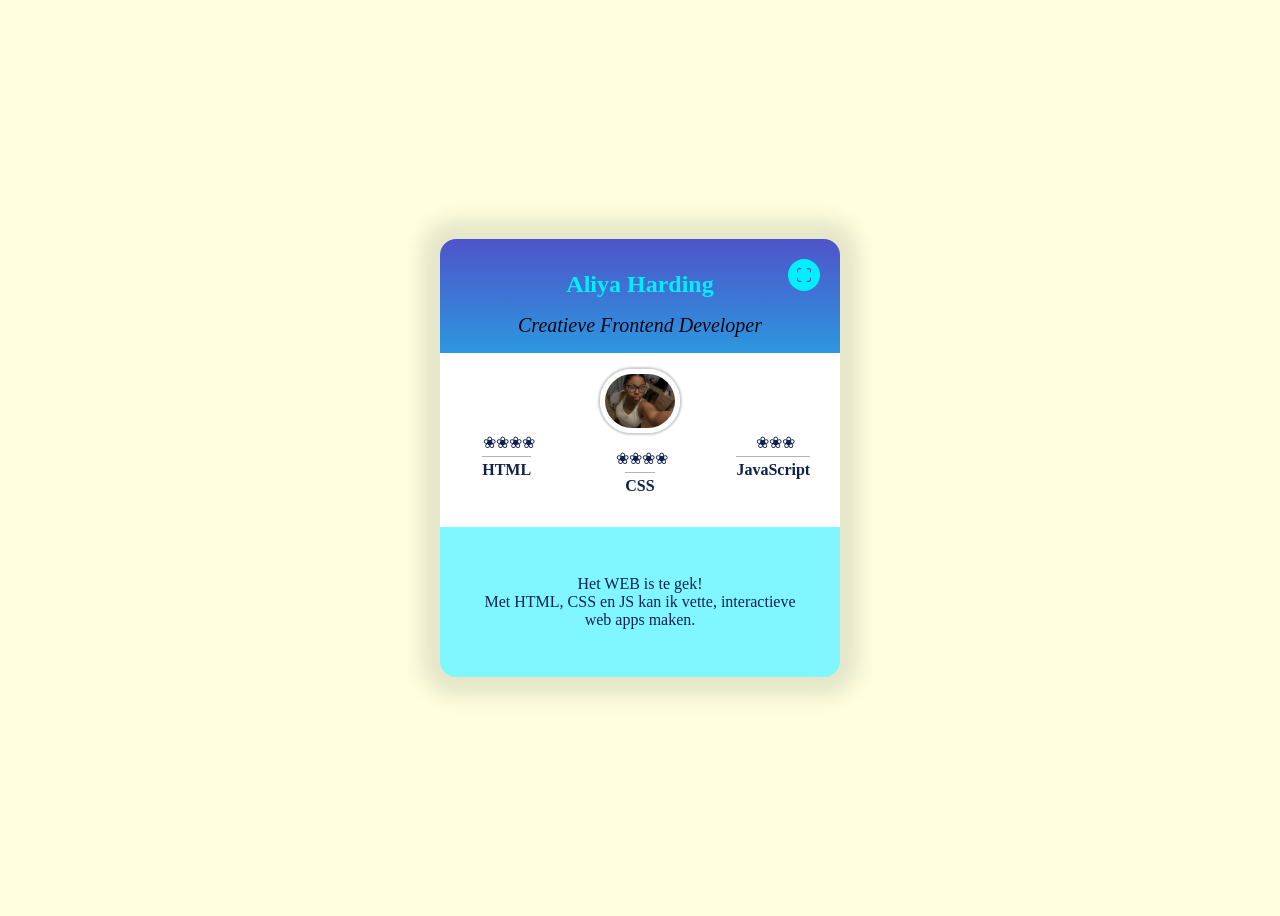
==== index.html @ 5bb04730 "nieuwe foto" ====
<!DOCTYPE html>
<html lang="nl">
  <head>
    <meta charset="UTF-8">
    <meta name="viewport" content="width=device-width, initial-scale=1.0">
    <title>FDND Visitekaartje</title>
    <link rel="stylesheet" href="styles/style.css">
  </head>
  <body>
    
    <article>
      
      <header>
        
        <h1>Aliya Harding</h1>
        
        <p class="slogan"><em>Creatieve Frontend Developer</em></p>
        
        <button>
          <svg width="24" height="24" viewBox="0 0 24 24" stroke-width="1.5" stroke="#2c3e50" fill="none" stroke-linecap="round" stroke-linejoin="round">
            <title>Wijzig layout</title>
            <path stroke="none" d="M0 0h24v24H0z" fill="none"></path>
            <path d="M4 8v-2a2 2 0 0 1 2 -2h2"></path>
            <path d="M4 16v2a2 2 0 0 0 2 2h2"></path>
            <path d="M16 4h2a2 2 0 0 1 2 2v2"></path>
            <path d="M16 20h2a2 2 0 0 0 2 -2v-2"></path>
          </svg>
          <svg width="24" height="24" viewBox="0 0 24 24" stroke-width="1.5" stroke="red" fill="none" stroke-linecap="round" stroke-linejoin="round">
            <path stroke="none" d="M0 0h24v24H0z" fill="none"></path>
            <path d="M15 19v-2a2 2 0 0 1 2 -2h2"></path>
            <path d="M15 5v2a2 2 0 0 0 2 2h2"></path>
            <path d="M5 15h2a2 2 0 0 1 2 2v2"></path>
            <path d="M5 9h2a2 2 0 0 0 2 -2v-2"></path>
          </svg>
        </button>
        
      </header>
  
      <img src="assets/IMG_4258.jpg" alt="" width="800" height="800">

      <dl>
        <dt>HTML</dt>
        <dd>❀❀❀❀</dd>
        
        <dt>CSS</dt>
        <dd>❀❀❀❀</dd>
        
        <dt>JavaScript</dt>
        <dd>❀❀❀</dd>
      </dl>
  
      <p>Het WEB is te gek! <br> Met HTML, CSS en JS kan ik vette, interactieve web apps maken.</p>
      
    </article>

    <script src="scripts/script.js"></script>
    
  </body>
</html>
---- styles/style.css ----
* {
  box-sizing: border-box; /* uitleg over wat dit is */
}

/* HTML */
/* Hier wordt met een 'type selector' een element in de html geselecteerd. */
/* Dit verwijst naar het <html> element. De <html> krijgt een lichtgele achtergrond. */

html {
  background:lightyellow;
}

/* BODY */
/* Hier wordt met een 'type selector' het <body> element geselecteerd. */
/* In de <body> wordt de inhoud met "display: flex" in het midden geplaats. */
/* En krijgt de <body> en alle inhoud een font en kleur. */
body {
  display: flex;
  justify-content: center;
  align-items: center;
  
  height: 100vh;
  
  font-family: open sans;
  color: #10214e; /* de tekst kleur wordt in hex kleuren bepaald. */
}

/* ARTICLE */
/* Het <article> element krijgt hier de styling. */
/* De inhoud wordt met "display: flex" gepositioneerd en uitgelijnd. */
/* Er wordt een breedte meegegeven, een minimale en maximale breedte. */
/* Het <article> element krijgt een kleur, en nog meer ... */
article {
  position: relative;
  
  display: flex;
  flex-direction: column;
  align-items: center;
  justify-content: end;
  
  width: 50vw;
  max-width: 25em;
  min-width: 20em;
  
  border-radius: 1rem;
  background: rgb(0 239 255);
  background: linear-gradient(0deg, rgb(0 239 255) 40%, #4e54c8 100%);
  box-shadow: 0 0 20px 20px rgb(0 0 0 / .1);
  
  transition: .25s;
}

/* HEADER */
/* Hier wordt de inhoud van het <header> element gepositioneerd en uitgelijnd. */
header {
  display: flex;
  flex-direction: column;
  align-items: center;
  justify-content: end;
}

/* H1 */
/* Hier krijgt het <h1> element de styling. */
h1 {
  margin: 2rem 0 1rem 0; /* Margin is de ruimte om het element heen. Boven beginnen, met de klok mee */
  
  color: rgb(0 239 255); /* De tekst kleur wordt in rgb() bepaald. */
}

/* P */
/* Hier krijgt de <p> met de class slogan de styling. */
/* Om een element met class te selecteren gebruik je een . in de selector */
p.slogan {
  font-size:1.25em;
  color:#030711;
}

/* BUTTON */
/* Hier krijgt de <button> de styling. */
button {
  position: absolute;
  right: 1rem;
  top: 1rem;
  
  width: 2.5rem;
  height: 2.5rem;
  padding: .25rem;
  
  border: none;
  border-radius: 50%; /* De border-radius geeft de <button> ronde hoekjes. */
  background: rgb(0 239 255);
  
  scale:.8;
  
  transition: .25s; /* Transities op het <button> element duren 0.25 seconden. */
}

/* Om de <button> styling te geven als iemand met de muis over het element beweegt gebruikt je :hover */
/* :hover is een 'Pseudo-class selector', daarmee worden interacties op het element gestyled. */
button:hover {
  cursor: pointer;
  background: darkgoldenrod;
}
/* Met de 'Pseudo-class selector' :focus kan je bepalen hoe het element er uit moet zien als de tab toets op het toetsenbord wordt gebruikt. */
button:focus {
  outline: none;
  background: darkgoldenrod;
}

/* In het <button> element staat een <svg> voor het icoon. */
/* Met een spatie worden alle elementen geselecteerd die in een ander element staan. */
button svg {
  position: absolute;
  top: calc(1.25rem - 12px);
  left: calc(1.25rem - 12px);
  
  stroke: #4e54c8;
  
  transition: .25s;
  transition-delay: .25s; /* Een transitie op het <svg> element begin 0.25 seconde later. */
}
/* Met een komma wordt in een keer de styling op de :hover en de :focus van het <svg> element bepaald. */
button:hover svg, button:focus svg {
  stroke: lightyellow;
}
/* Met de 'Pseudo-class selector' :nth-of-type() wordt een element geselecteerd op basis van de volgorde. */
/* Hier wordt het tweede <svg> element in de button geselecteerd. */
button svg:nth-of-type(2) {
  opacity: 0;
  
  transition-delay: 0ms;
}

/* IMG */
/* Hier krijgt het <img> element de styling. */
img {
  position: relative;
  top: 2rem;
  
  width: 5em;
  height: auto;
  
  border: 5px solid #fff;
  border-radius: 10em;
  box-shadow: 0 0 2px 2px rgb(0 0 0 /.2);
  
  transition: 1s .15s; /* Transition Shorthand notation: Transities op het img element duren 1 seconde en beginnen 0.15 seconde later */
}

/* DL, DT, DD  */
/* De eigenschappen zijn in de HTML opgemaakt in een Description List element (DL) */
/* De Description List element (DL) is een lijst met termen en beschrijvingen. */
/* In deze DL staan 3 groepen met code skills, in CSS is de layout van de DT elementen met een Grid gepositioneerd.  */

dl {
  display: grid;
  grid-template-columns: 1fr 1fr 1fr;
  grid-template-areas:
    "html-dd css-dd js-dd"
    "html-dt css-dt js-dt"
    ;
  justify-items: center;
  align-items: start;
  
  width: 100%;
  margin-top: -3rem;
  margin-bottom: 0;
  padding: 5rem 0 3rem;
  
  text-align: center;
  background: rgb(255 255 255);

  dt {
    margin-top: .25rem;
    padding-top: .25rem;
    
    border-top: 1px solid rgb(0 0 0 / 0.3);
    font-weight: bold;
    
    &:nth-of-type(1) {
      grid-area: html-dt;
    }
    
    &:nth-of-type(2) {
      grid-area: css-dt;
      translate:0 1rem;
    }
    
    &:nth-of-type(3) {
      grid-area: js-dt;
    }
  }

  dd {
    margin: 0;
    padding-left: .3rem;
    
    transition: .25s .3s;
    
    &:nth-of-type(2) {
      translate:0 1rem;
    }
  }
}

/* P */
/* Hier krijgen alle <p> elementen een styling. */
p {
  margin: 0;
}

/* Om alleen de <p> elementen te stylen die in het <article> staat gebruik je de > de 'Child combinator selector'.
/* Met de 'Child combinator selector' selecteer je alle <p> elementen die een directe  kinderen van het <article> zijn. */
/* Dit selecteert dus niet de <p> in de <header>. */
article > p {
  width: 100%;
  margin-top: 0;
  padding: 3rem 2rem;
  
  background: rgb(255 255 255 / 0.5);
  border-radius: 0 0 1rem 1rem;
  text-align: center;
}

/* Deze styles zijn van toepassing als op de knop wordt geklikt */
body.is-expanded {
  font-size: 1.15em;
}

body.is-expanded article {
  width: 60vw;
  max-width: 60vw;
}

body.is-expanded button svg:first-of-type {
  opacity: 0;
  transition-delay: 0ms;
}

body.is-expanded button svg:nth-of-type(2) {
  opacity: 1;
  transition-delay: .25s;
}

body.is-expanded dl dd {
  font-size: 1.75em;
}

body.is-expanded img {
  width: 15em;
}
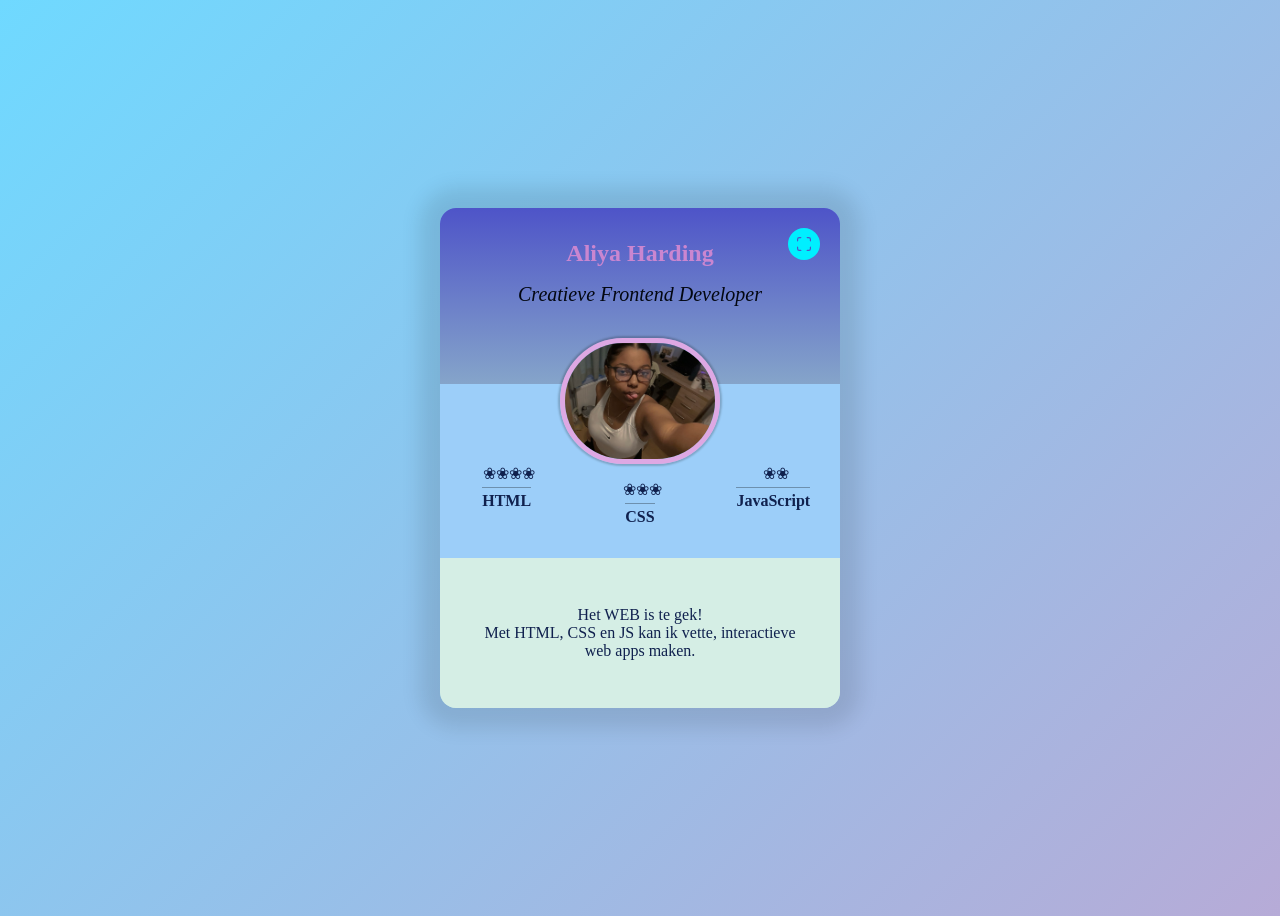
==== commit 9af5f775: "styling en inhoud" ====
--- a/index.html
+++ b/index.html
@@ -43,10 +43,10 @@
         <dd>❀❀❀❀</dd>
         
         <dt>CSS</dt>
-        <dd>❀❀❀❀</dd>
+        <dd>❀❀❀</dd>
         
         <dt>JavaScript</dt>
-        <dd>❀❀❀</dd>
+        <dd>❀❀</dd>
       </dl>
   
       <p>Het WEB is te gek! <br> Met HTML, CSS en JS kan ik vette, interactieve web apps maken.</p>
--- a/styles/style.css
+++ b/styles/style.css
@@ -7,7 +7,21 @@
 /* Dit verwijst naar het <html> element. De <html> krijgt een lichtgele achtergrond. */
 
 html {
-  background:lightyellow;
+  background:linear-gradient(-45deg, rgb(187, 157, 207), #fe7daf, #6fd9ff);
+	background-size: 400% 400%;
+	animation: gradient 15s ease infinite;
+}
+
+@keyframes gradient {
+	0% {
+		background-position: 0% 50%;
+	}
+	50% {
+		background-position: 100% 50%;
+	}
+	100% {
+		background-position: 0% 50%;
+	}
 }
 
 /* BODY */
@@ -44,7 +58,7 @@
   
   border-radius: 1rem;
   background: rgb(0 239 255);
-  background: linear-gradient(0deg, rgb(0 239 255) 40%, #4e54c8 100%);
+  background: linear-gradient(0deg, rgb(172, 221, 203) 40%, #4e54c8 100%);
   box-shadow: 0 0 20px 20px rgb(0 0 0 / .1);
   
   transition: .25s;
@@ -64,7 +78,7 @@
 h1 {
   margin: 2rem 0 1rem 0; /* Margin is de ruimte om het element heen. Boven beginnen, met de klok mee */
   
-  color: rgb(0 239 255); /* De tekst kleur wordt in rgb() bepaald. */
+  color: rgb(202, 134, 208); /* De tekst kleur wordt in rgb() bepaald. */
 }
 
 /* P */
@@ -137,10 +151,10 @@
   position: relative;
   top: 2rem;
   
-  width: 5em;
+  width: 10em;
   height: auto;
   
-  border: 5px solid #fff;
+  border: 5px solid rgb(222, 168, 227);
   border-radius: 10em;
   box-shadow: 0 0 2px 2px rgb(0 0 0 /.2);
   
@@ -168,7 +182,7 @@
   padding: 5rem 0 3rem;
   
   text-align: center;
-  background: rgb(255 255 255);
+  background: rgb(156, 206, 249);
 
   dt {
     margin-top: .25rem;
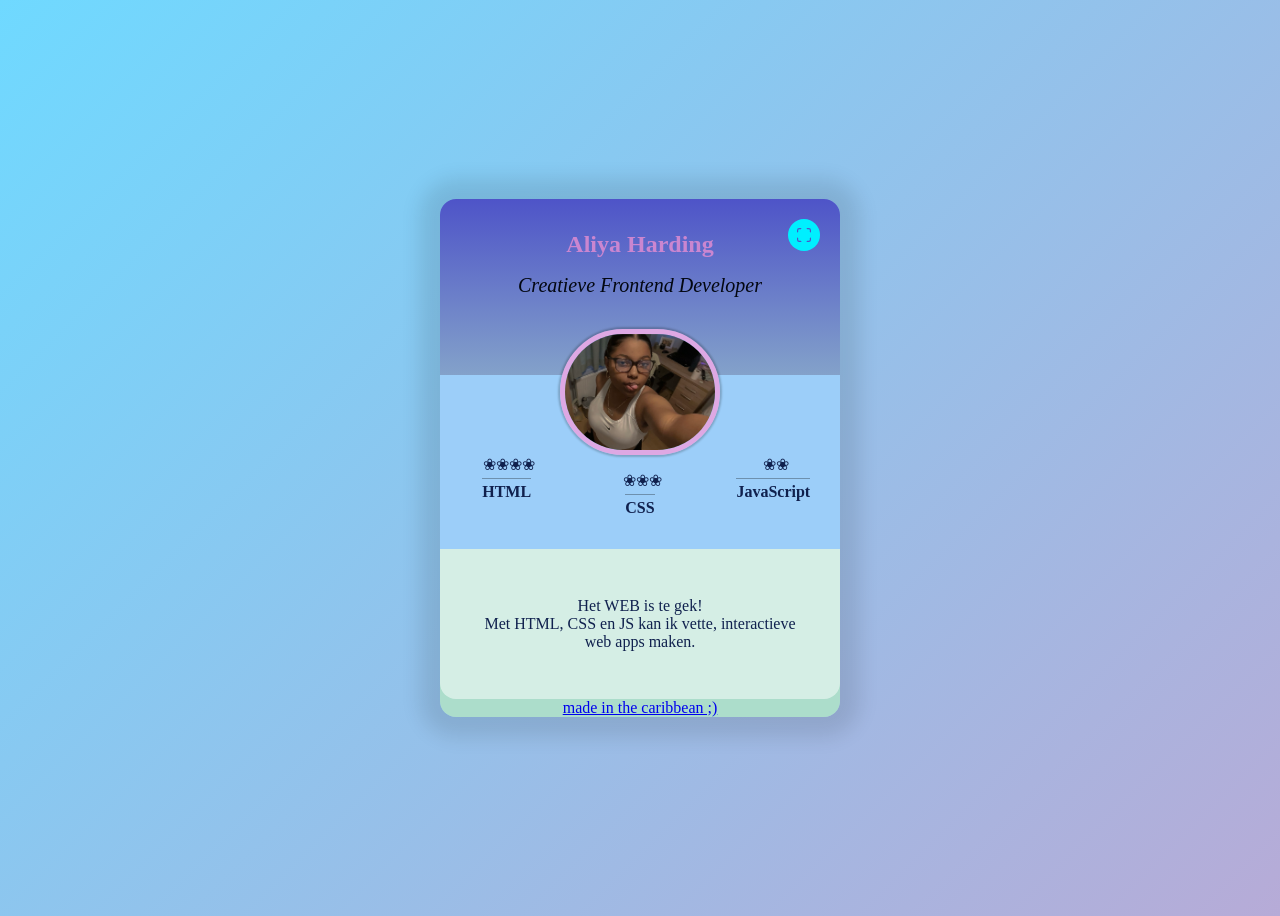
==== commit 670cad62: "zelf gemaakt visitekaart pagina" ====
--- a/index.html
+++ b/index.html
@@ -50,6 +50,7 @@
       </dl>
   
       <p>Het WEB is te gek! <br> Met HTML, CSS en JS kan ik vette, interactieve web apps maken.</p>
+      <a href="Aliya.html">made in the caribbean ;)</a>
       
     </article>
 
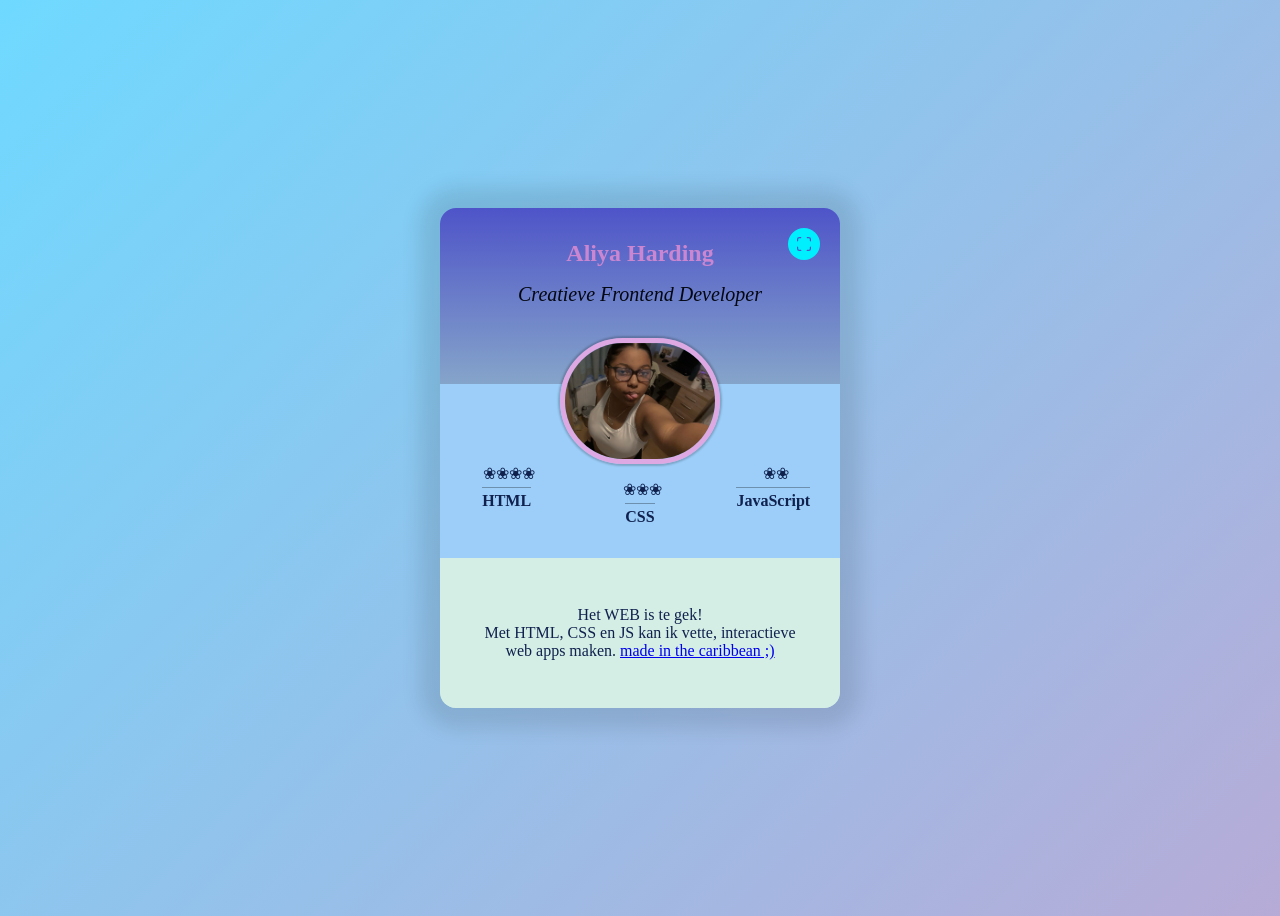
==== commit d3051e16: "Update index.html" ====
--- a/index.html
+++ b/index.html
@@ -49,8 +49,8 @@
         <dd>❀❀</dd>
       </dl>
   
-      <p>Het WEB is te gek! <br> Met HTML, CSS en JS kan ik vette, interactieve web apps maken.</p>
-      <a href="Aliya.html">made in the caribbean ;)</a>
+      <p>Het WEB is te gek! <br> Met HTML, CSS en JS kan ik vette, interactieve web apps maken.       <a href="Aliya.html">made in the caribbean ;)</a>
+</p>
       
     </article>
 
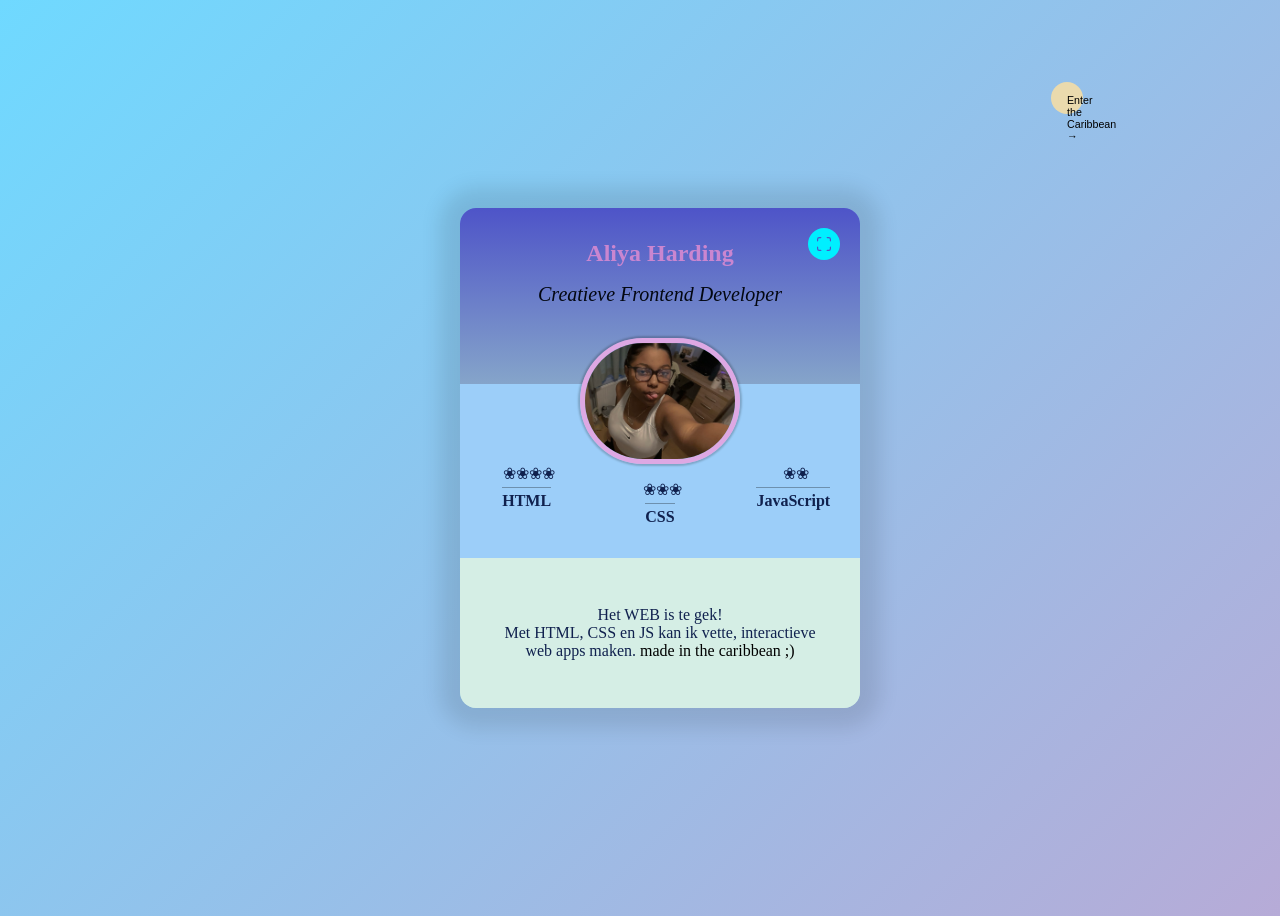
==== commit 96ffa6f5: "knop maken om naar beide pagina te gaan" ====
--- a/index.html
+++ b/index.html
@@ -7,7 +7,8 @@
     <link rel="stylesheet" href="styles/style.css">
   </head>
   <body>
-    
+        <button class="btn"><a href="Aliya.html">Enter the Caribbean →</a></button>
+
     <article>
       
       <header>
--- a/styles/style.css
+++ b/styles/style.css
@@ -263,3 +263,24 @@
 body.is-expanded img {
   width: 15em;
 }
+
+a{
+	text-decoration: none;
+	color: black;
+}
+
+.btn {
+	position: relative;
+	top: -27em;
+	right: -47em;
+	background-color: rgb(234, 218, 173);
+	border: none;
+	padding: 15px 20px 15px 20px;
+	border-radius: 25px;
+	cursor: pointer;
+}
+
+.btn:hover{
+	background-color: rgb(227, 203, 139);
+
+}
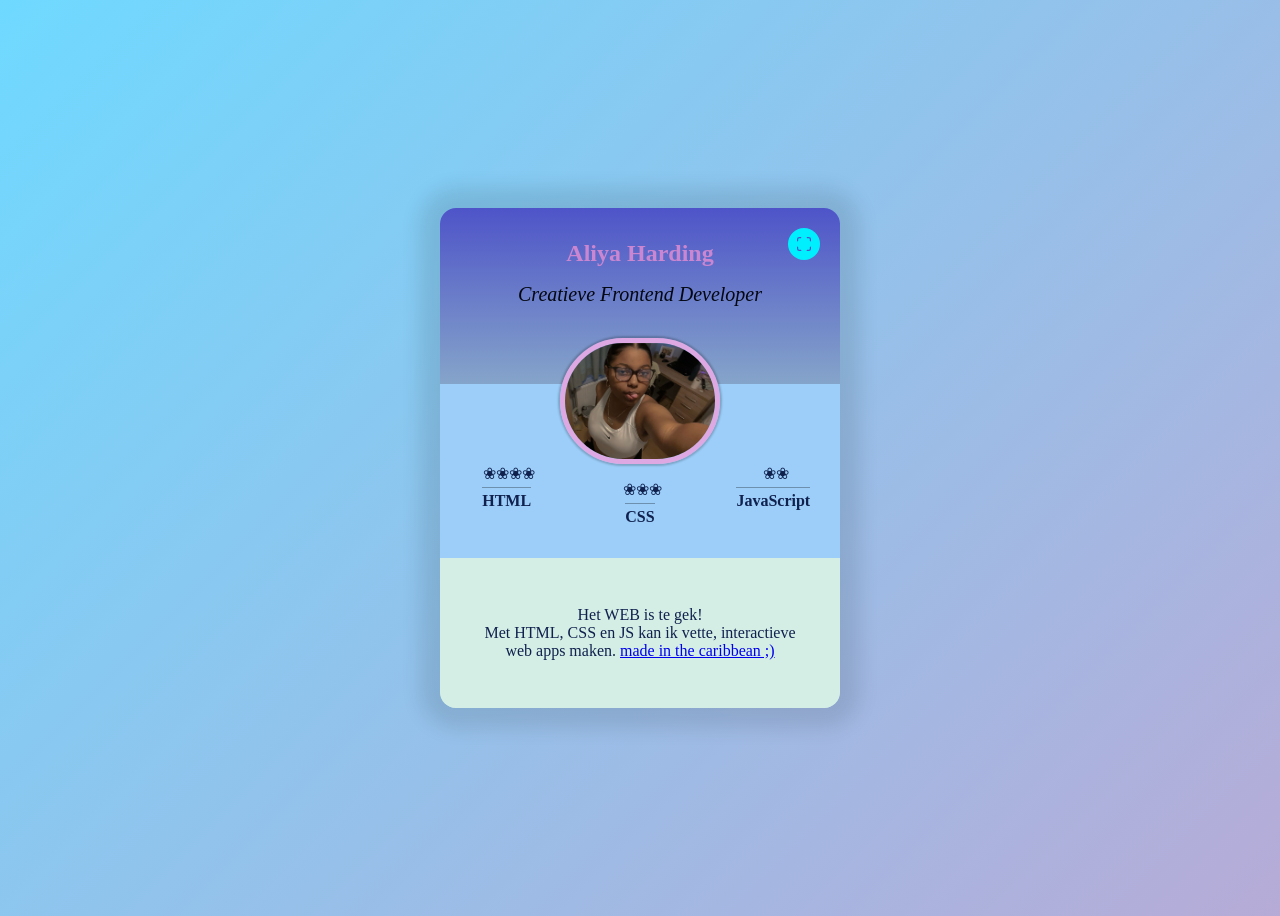
==== commit e83f2c8e: "button op de main kaart weg gehaald" ====
--- a/index.html
+++ b/index.html
@@ -7,8 +7,6 @@
     <link rel="stylesheet" href="styles/style.css">
   </head>
   <body>
-        <button class="btn"><a href="Aliya.html">Enter the Caribbean →</a></button>
-
     <article>
       
       <header>
--- a/styles/style.css
+++ b/styles/style.css
@@ -264,23 +264,3 @@
   width: 15em;
 }
 
-a{
-	text-decoration: none;
-	color: black;
-}
-
-.btn {
-	position: relative;
-	top: -27em;
-	right: -47em;
-	background-color: rgb(234, 218, 173);
-	border: none;
-	padding: 15px 20px 15px 20px;
-	border-radius: 25px;
-	cursor: pointer;
-}
-
-.btn:hover{
-	background-color: rgb(227, 203, 139);
-
-}
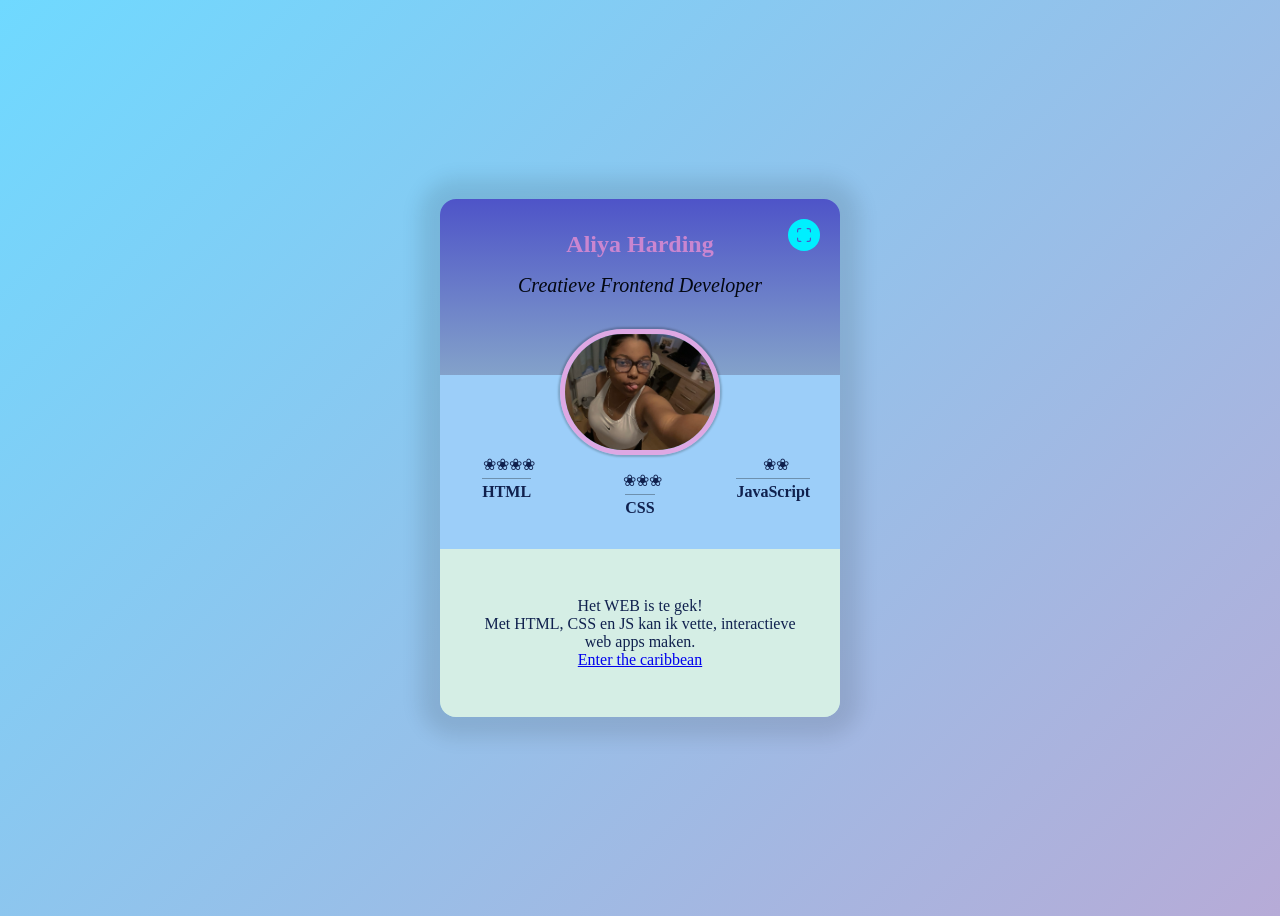
==== commit 551a597a: "yes" ====
--- a/index.html
+++ b/index.html
@@ -48,7 +48,7 @@
         <dd>❀❀</dd>
       </dl>
   
-      <p>Het WEB is te gek! <br> Met HTML, CSS en JS kan ik vette, interactieve web apps maken.       <a href="Aliya.html">made in the caribbean ;)</a>
+      <p>Het WEB is te gek! <br> Met HTML, CSS en JS kan ik vette, interactieve web apps maken. <br>      <a href="Aliya.html">Enter the caribbean</a>
 </p>
       
     </article>
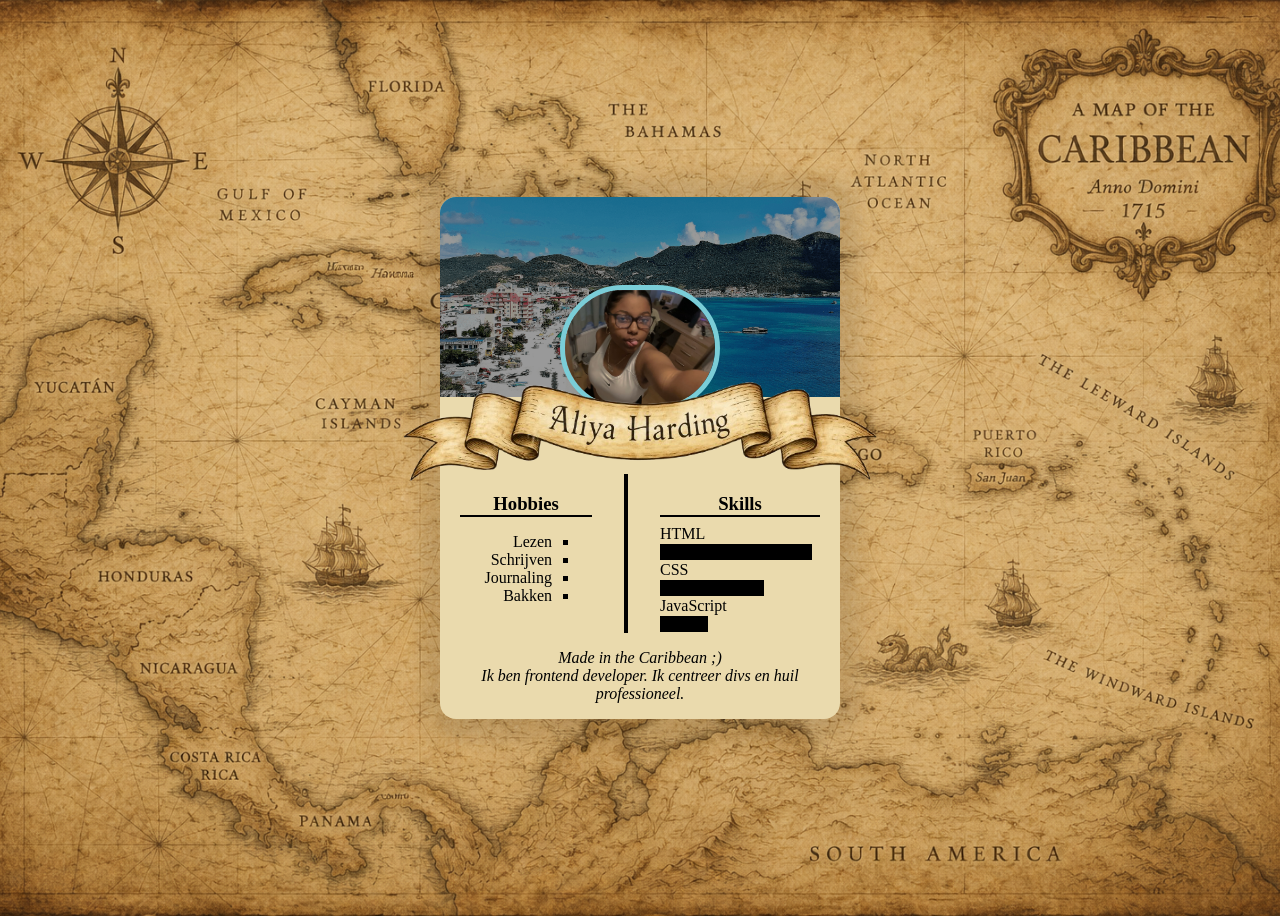
==== commit ac36059b: "namen van images veranderd" ====
--- a/index.html
+++ b/index.html
@@ -1,59 +1,48 @@
 <!DOCTYPE html>
-<html lang="nl">
-  <head>
+<html lang="en">
+<head>
     <meta charset="UTF-8">
     <meta name="viewport" content="width=device-width, initial-scale=1.0">
-    <title>FDND Visitekaartje</title>
-    <link rel="stylesheet" href="styles/style.css">
-  </head>
-  <body>
+    <title>Aliya Harding - visitekaartje</title>
+    <link rel="stylesheet" href="styles/Aliya.css">
+</head>
+<body>
     <article>
-      
-      <header>
-        
-        <h1>Aliya Harding</h1>
-        
-        <p class="slogan"><em>Creatieve Frontend Developer</em></p>
-        
-        <button>
-          <svg width="24" height="24" viewBox="0 0 24 24" stroke-width="1.5" stroke="#2c3e50" fill="none" stroke-linecap="round" stroke-linejoin="round">
-            <title>Wijzig layout</title>
-            <path stroke="none" d="M0 0h24v24H0z" fill="none"></path>
-            <path d="M4 8v-2a2 2 0 0 1 2 -2h2"></path>
-            <path d="M4 16v2a2 2 0 0 0 2 2h2"></path>
-            <path d="M16 4h2a2 2 0 0 1 2 2v2"></path>
-            <path d="M16 20h2a2 2 0 0 0 2 -2v-2"></path>
-          </svg>
-          <svg width="24" height="24" viewBox="0 0 24 24" stroke-width="1.5" stroke="red" fill="none" stroke-linecap="round" stroke-linejoin="round">
-            <path stroke="none" d="M0 0h24v24H0z" fill="none"></path>
-            <path d="M15 19v-2a2 2 0 0 1 2 -2h2"></path>
-            <path d="M15 5v2a2 2 0 0 0 2 2h2"></path>
-            <path d="M5 15h2a2 2 0 0 1 2 2v2"></path>
-            <path d="M5 9h2a2 2 0 0 0 2 -2v-2"></path>
-          </svg>
-        </button>
-        
-      </header>
-  
-      <img src="assets/IMG_4258.jpg" alt="" width="800" height="800">
+        <header>
 
-      <dl>
-        <dt>HTML</dt>
-        <dd>❀❀❀❀</dd>
-        
-        <dt>CSS</dt>
-        <dd>❀❀❀</dd>
-        
-        <dt>JavaScript</dt>
-        <dd>❀❀</dd>
-      </dl>
-  
-      <p>Het WEB is te gek! <br> Met HTML, CSS en JS kan ik vette, interactieve web apps maken. <br>      <a href="Aliya.html">Enter the caribbean</a>
-</p>
-      
+        </header>
+        <div class="pfBanner">
+            <img src="assets/Aliya.jpg" alt="Aliya Harding" width="800" height="800" class="pfImage">
+            <img src="assets/aliyaBanner.png" alt="banner" class="pfBannerImage">
+        </div>
+        <main>
+            <section class="hobbies">
+                <h3>Hobbies</h3>
+                <hr>
+                <ul>
+                    <li>Lezen</li>
+                    <li>Schrijven</li>
+                    <li>Journaling</li>
+                    <li>Bakken</li>
+                </ul>
+            </section>
+            <div class="border"></div>
+            <section class="skills">
+                <h3>Skills</h3>
+                <hr>
+                <label for="HTML">HTML</label>
+                <progress id="HTML" value="95" max="100"> 95% </progress>
+                <label for="CSS">CSS</label>
+                <progress id="CSS" value="65" max="100"> 65% </progress>
+                <label for="JavaScript">JavaScript</label>
+                <progress id="JavaScript" value="30" max="100"> 30% </progress>
+            </section>
+        </main>
+        <footer>
+            <section class="quote">
+                <p><i>Made in the Caribbean ;) <br> Ik ben frontend developer. Ik centreer divs en huil professioneel.</i> <br></p>
+            </section>
+        </footer>
     </article>
-
-    <script src="scripts/script.js"></script>
-    
-  </body>
+</body>
 </html>
--- a/styles/Aliya.css
+++ b/styles/Aliya.css
@@ -0,0 +1,133 @@
+* {
+  box-sizing: border-box;
+}
+
+html {
+  background-image:url(../assets/mapImage.png);
+  background-size: cover;
+  background-position: center;
+}
+
+body {
+  display: flex;
+  justify-content: center;
+  align-items: center;
+  
+  height: 100vh;
+  
+  font-family: open sans;
+}
+
+article {
+  position: relative;
+  background: rgb(234, 218, 173);
+  display: flex;
+  flex-direction: column;
+  align-items: center;
+  justify-content: end;
+  
+  width: 50vw;
+  max-width: 25em;
+  min-width: 20em;
+  
+  border-radius: 1rem;
+  box-shadow: 0 0 20px 20px rgb(0 0 0 / .1);
+
+}
+
+header {
+  display: flex;
+  background-image: url(../assets/sxmBanner.png);
+  border-top-left-radius: 1rem;
+  border-top-right-radius: 1rem;
+  background-size: cover;
+  background-position: center;
+  width: 100%;
+  height: 200px;
+  box-shadow: inset 0 0 0 1000px rgb(0, 0, 0, 0.4);
+}
+
+/* name banner section */
+.pfBanner{
+	display: flex;
+	flex-direction: column;
+	justify-content: center;
+	align-items: center;
+	position: relative;
+	top: -7rem;
+}
+.pfImage {
+  width: 10em;
+  height: auto;
+  
+  border: 5px solid #7acdd7;
+  border-radius: 10em;
+}
+.pfBannerImage{
+	width: 30em;
+	height: auto;
+	position: relative;
+	top: -6rem;
+}
+
+/* hobbies and skills */
+main{
+	display: flex;
+	justify-content: center;
+	margin-top: -18rem;
+	gap: 2rem;
+	padding: 0 20px 0 20px;
+}
+
+.skills{
+	width: 55%;
+}
+
+.hobbies{
+	width: 55%;
+}
+
+hr{
+	width: 100%;
+	border: 1px solid black;
+	margin-top: 0;
+}
+
+h3{
+	text-align: center;
+	margin-bottom: 0;
+}
+
+.border{
+	border: 2px solid black;
+}
+
+/* hobbies section */
+ul{
+	list-style-type: square;
+	direction: rtl;
+}
+
+/* skills section */
+progress::-webkit-progress-value{
+	background-color: black;
+}
+
+progress::-webkit-progress-bar{
+	background-color: rgb(234, 218, 173);
+	border: none;
+	border-radius: 0;
+}
+
+progress {
+    appearance: none;
+    -webkit-appearance: none;
+
+    border: none;
+    border-radius: 0;
+}
+
+/* Footer styling */
+section.quote{
+	text-align: center;
+}
